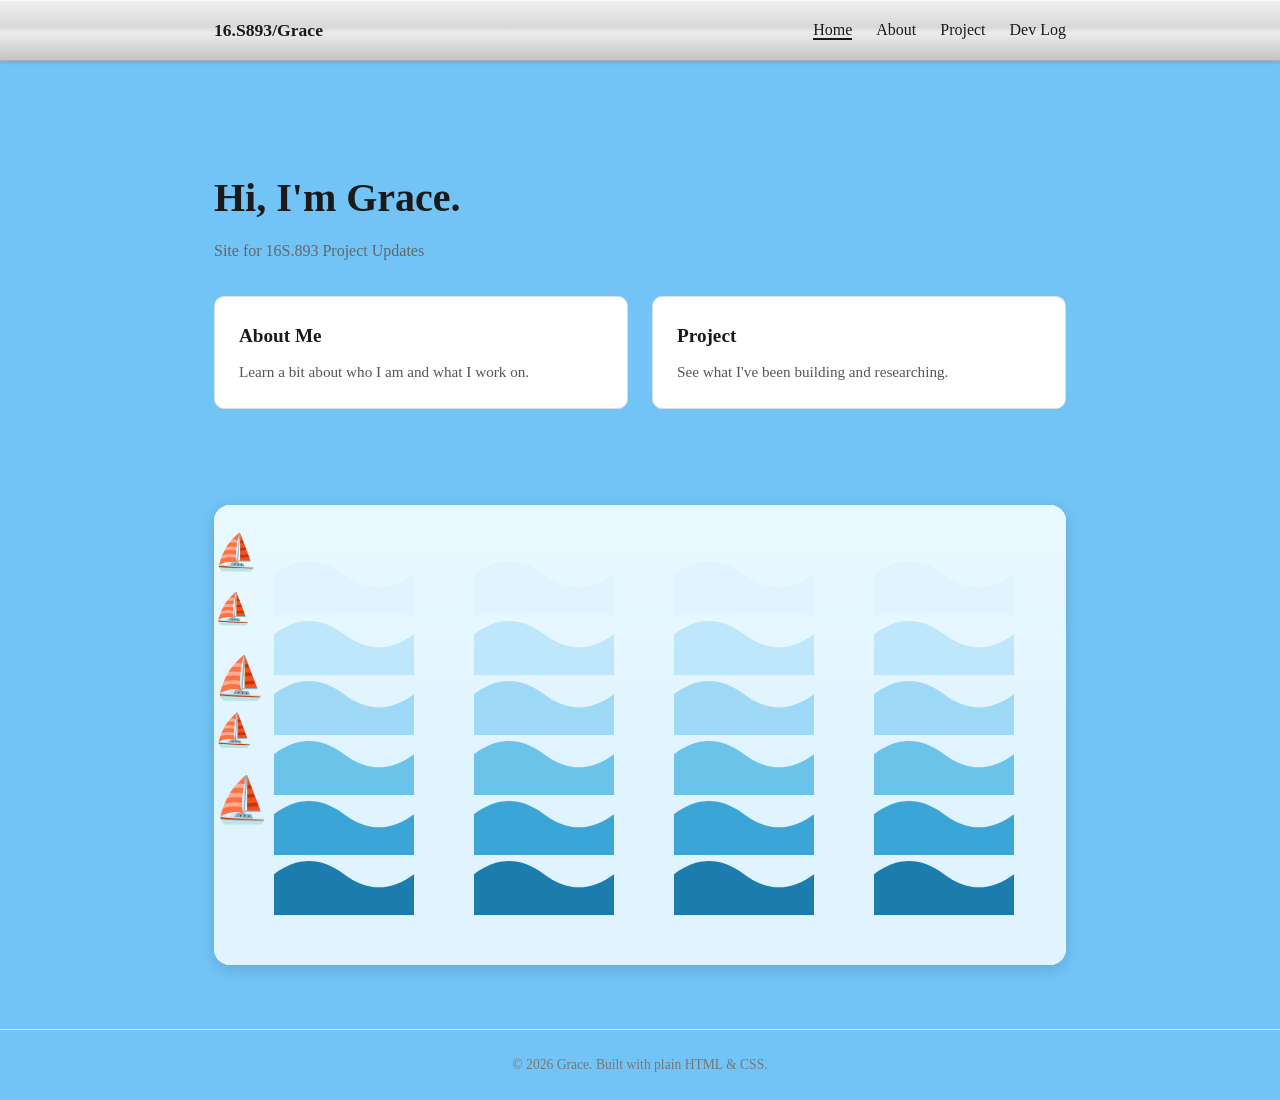
==== index.html @ 9afb396f "website setup" ====
<!DOCTYPE html>
<html lang="en">
<head>
  <meta charset="UTF-8" />
  <meta name="viewport" content="width=device-width, initial-scale=1.0" />
  <title>Home | My Site</title>
  <link rel="stylesheet" href="style.css" />
</head>
<body class="blue-page">
  <header class="site-header">
    <nav class="nav">
      <span class="nav-brand">16.S893/Grace</span>
      <ul class="nav-links">
        <li><a href="index.html" class="active">Home</a></li>
        <li><a href="about.html">About</a></li>
        <li><a href="projects.html">Project</a></li>
        <li><a href="devlog.html">Dev Log</a></li>
      </ul>
    </nav>
  </header>

  <main>
    <section class="hero">
      <h1>Hi, I'm Grace.</h1>
      <p class="subtitle">Site for 16S.893 Project Updates</p>

      <div class="home-links">
        <a href="about.html" class="home-card">
          <h3>About Me</h3>
          <p>Learn a bit about who I am and what I work on.</p>
        </a>
        <a href="projects.html" class="home-card">
          <h3>Project</h3>
          <p>See what I've been building and researching.</p>
        </a>
      </div>
    </section>

    <section class="ocean-scene" aria-hidden="true">
      <div class="ocean-sky"></div>

      <div class="wave-layer wave-layer-1"></div>
      <div class="wave-layer wave-layer-2"></div>

      <div class="boat-track boat-track-1">
        <span class="boat-bob boat-bob-a">⛵</span>
      </div>

      <div class="wave-layer wave-layer-3"></div>

      <div class="boat-track boat-track-2">
        <span class="boat-bob boat-bob-b">⛵</span>
      </div>

      <div class="wave-layer wave-layer-4"></div>

      <div class="boat-track boat-track-3">
        <span class="boat-bob boat-bob-c">⛵</span>
      </div>

      <div class="wave-layer wave-layer-5"></div>

      <div class="boat-track boat-track-4">
        <span class="boat-bob boat-bob-d">⛵</span>
      </div>

      <div class="wave-layer wave-layer-6"></div>

      <div class="boat-track boat-track-5">
        <span class="boat-bob boat-bob-e">⛵</span>
      </div>
    </section>
  </main>

  <footer class="site-footer">
    &copy; 2026 Grace. Built with plain HTML &amp; CSS.
  </footer>
</body>
</html>
---- style.css ----
/* ---- Reset-ish basics ---- */
:root {
  --wave-1: url("data:image/svg+xml,%3Csvg%20xmlns%3D%27http%3A//www.w3.org/2000/svg%27%20viewBox%3D%270%200%20120%2060%27%3E%3Cpath%20d%3D%27M0%2C25%20C20%2C10%2040%2C10%2060%2C25%20C80%2C40%20100%2C40%20120%2C25%20L120%2C60%20L0%2C60%20Z%27%20fill%3D%27%23dff4ff%27/%3E%3C/svg%3E");
  --wave-2: url("data:image/svg+xml,%3Csvg%20xmlns%3D%27http%3A//www.w3.org/2000/svg%27%20viewBox%3D%270%200%20120%2060%27%3E%3Cpath%20d%3D%27M0%2C25%20C20%2C10%2040%2C10%2060%2C25%20C80%2C40%20100%2C40%20120%2C25%20L120%2C60%20L0%2C60%20Z%27%20fill%3D%27%23bfe7fb%27/%3E%3C/svg%3E");
  --wave-3: url("data:image/svg+xml,%3Csvg%20xmlns%3D%27http%3A//www.w3.org/2000/svg%27%20viewBox%3D%270%200%20120%2060%27%3E%3Cpath%20d%3D%27M0%2C25%20C20%2C10%2040%2C10%2060%2C25%20C80%2C40%20100%2C40%20120%2C25%20L120%2C60%20L0%2C60%20Z%27%20fill%3D%27%239ed9f5%27/%3E%3C/svg%3E");
  --wave-4: url("data:image/svg+xml,%3Csvg%20xmlns%3D%27http%3A//www.w3.org/2000/svg%27%20viewBox%3D%270%200%20120%2060%27%3E%3Cpath%20d%3D%27M0%2C25%20C20%2C10%2040%2C10%2060%2C25%20C80%2C40%20100%2C40%20120%2C25%20L120%2C60%20L0%2C60%20Z%27%20fill%3D%27%236cc3ea%27/%3E%3C/svg%3E");
  --wave-5: url("data:image/svg+xml,%3Csvg%20xmlns%3D%27http%3A//www.w3.org/2000/svg%27%20viewBox%3D%270%200%20120%2060%27%3E%3Cpath%20d%3D%27M0%2C25%20C20%2C10%2040%2C10%2060%2C25%20C80%2C40%20100%2C40%20120%2C25%20L120%2C60%20L0%2C60%20Z%27%20fill%3D%27%233aa5d6%27/%3E%3C/svg%3E");
  --wave-6: url("data:image/svg+xml,%3Csvg%20xmlns%3D%27http%3A//www.w3.org/2000/svg%27%20viewBox%3D%270%200%20120%2060%27%3E%3Cpath%20d%3D%27M0%2C25%20C20%2C10%2040%2C10%2060%2C25%20C80%2C40%20100%2C40%20120%2C25%20L120%2C60%20L0%2C60%20Z%27%20fill%3D%27%231c7cae%27/%3E%3C/svg%3E");
}

* {
  box-sizing: border-box;
}

body {
  margin: 0;
  font-family: Georgia, "Times New Roman", Times, serif;
  color: #1a1a1a;
  background: #fafafa;
  line-height: 1.6;
}

/* Pages with the light-blue background (body + footer only) */
body.blue-page {
  background: #72c4f7;
}

body.blue-page .site-footer {
  background: #72c4f7;
}

/* ---- About page layout: bio + headshot, sailing photo below ---- */
.about-row {
  display: flex;
  align-items: flex-start;
  gap: 2rem;
  flex-wrap: wrap;
  margin-top: 1.5rem;
}

.bio-text {
  flex: 1 1 320px;
  margin: 0;
}

.headshot {
  flex: 0 0 200px;
  width: 200px;
  height: 200px;
  object-fit: cover;
  border-radius: 12px;
  border: 3px solid #ffffff;
  box-shadow: 0 2px 8px rgba(0, 0, 0, 0.15);
}

.sailing-photo {
  display: block;
  margin: 2rem auto 0;
  max-width: 100%;
  border-radius: 12px;
  box-shadow: 0 2px 8px rgba(0, 0, 0, 0.15);
}

/* ---- Project page: coming soon easter egg ---- */
.coming-soon {
  font-size: 1.5rem;
  font-weight: 600;
  margin-top: 2rem;
  cursor: default;
  display: inline-block;
}

.hint-text {
  margin: 0.5rem 0 0;
  font-size: 0.85rem;
  color: #888;
  font-style: italic;
}

/* ---- Dev Log page: black background, green "hacker" font ---- */
body.hacker-page {
  background: #000000;
  color: #33ff33;
  font-family: "Courier New", Courier, monospace;
}

body.hacker-page main h1,
body.hacker-page main h2 {
  color: #33ff33;
}

body.hacker-page .subtitle {
  color: #2ecc40;
}

body.hacker-page .log-entry {
  border-left-color: #1f7a1f;
}

body.hacker-page .log-date {
  color: #2ecc40;
}

body.hacker-page .site-footer {
  background: #000000;
  color: #33ff33;
  border-top-color: #1f7a1f;
}

body.hacker-page a {
  color: #33ff33;
}

body.hacker-page .site-header a {
  color: #1a1a1a;
}

body.hacker-page .site-header .nav-brand {
  color: #1a1a1a;
}

.question-mark {
  position: fixed;
  font-weight: 700;
  color: #1a1a1a;
  pointer-events: none;
  z-index: 9999;
  animation: pop-fade 1.2s ease-out forwards;
}

@keyframes pop-fade {
  0% {
    opacity: 0;
    transform: translateY(0) scale(0.5);
  }
  15% {
    opacity: 1;
    transform: translateY(-10px) scale(1.1);
  }
  100% {
    opacity: 0;
    transform: translateY(-60px) scale(1);
  }
}

a {
  color: #1a1a1a;
  text-decoration: none;
}

a:hover {
  text-decoration: underline;
}

img {
  max-width: 100%;
}

/* ---- Layout ---- */
.site-header {
  background: linear-gradient(180deg, #f2f2f2 0%, #d8d8d8 45%, #ececec 55%, #c4c4c4 100%);
  border-bottom: 1px solid #b0b0b0;
  box-shadow: 0 1px 4px rgba(0, 0, 0, 0.15), inset 0 1px 0 rgba(255, 255, 255, 0.6);
  position: sticky;
  top: 0;
  z-index: 10;
}

.nav {
  max-width: 900px;
  margin: 0 auto;
  display: flex;
  align-items: center;
  justify-content: space-between;
  padding: 1rem 1.5rem;
}

.nav-brand {
  font-weight: 700;
  font-size: 1.1rem;
}

.nav-links {
  display: flex;
  gap: 1.5rem;
  list-style: none;
  margin: 0;
  padding: 0;
}

.nav-links a {
  font-weight: 500;
}

.nav-links a.active {
  border-bottom: 2px solid #1a1a1a;
}

main {
  max-width: 900px;
  margin: 0 auto;
  padding: 2.5rem 1.5rem 4rem;
  min-height: 60vh;
}

.site-footer {
  border-top: 1px solid #e0e0e0;
  padding: 1.5rem;
  text-align: center;
  font-size: 0.85rem;
  color: #777;
}

/* ---- Typography ---- */
h1 {
  font-size: 2rem;
  margin-bottom: 0.5rem;
}

h2 {
  font-size: 1.4rem;
  margin-top: 2rem;
}

.subtitle {
  color: #666;
  margin-top: 0;
  margin-bottom: 2rem;
}

/* ---- Home page ---- */
.hero {
  padding: 2rem 0 3rem;
}

.hero h1 {
  font-size: 2.5rem;
}

.home-links {
  display: flex;
  gap: 1.5rem;
  flex-wrap: wrap;
  margin-top: 2rem;
}

.home-card {
  flex: 1 1 240px;
  display: block;
  padding: 1.5rem;
  border: 1px solid #ddd;
  border-radius: 10px;
  background: #ffffff;
  color: #1a1a1a;
  text-decoration: none;
  transition: box-shadow 0.2s ease, transform 0.2s ease;
}

.home-card:hover {
  box-shadow: 0 4px 12px rgba(0, 0, 0, 0.12);
  transform: translateY(-2px);
  text-decoration: none;
}

.home-card h3 {
  margin: 0 0 0.5rem;
  font-size: 1.2rem;
}

.home-card p {
  margin: 0;
  color: #555;
  font-size: 0.95rem;
}

/* ---- Home page: animated ocean scene ---- */
.ocean-scene {
  position: relative;
  width: 100%;
  height: 460px;
  margin-top: 3rem;
  overflow: hidden;
  border-radius: 16px;
  box-shadow: 0 4px 16px rgba(0, 0, 0, 0.15);
  background: linear-gradient(180deg, #eaf9ff 0%, #dff4ff 100%);
}

.ocean-sky {
  position: absolute;
  inset: 0;
  background: linear-gradient(180deg, #eaf9ff 0%, #dff4ff 60%, #dff4ff 100%);
}

.wave-layer {
  position: absolute;
  left: -20%;
  width: 140%;
  height: 70px;
  background-repeat: repeat-x;
  background-size: 200px 70px;
}

.wave-layer-1 {
  top: 40px;
  background-image: var(--wave-1);
  animation: wave-scroll-r 24s linear infinite;
}

.wave-layer-2 {
  top: 100px;
  background-image: var(--wave-2);
  animation: wave-scroll-l 20s linear infinite;
}

.wave-layer-3 {
  top: 160px;
  background-image: var(--wave-3);
  animation: wave-scroll-r 17s linear infinite;
}

.wave-layer-4 {
  top: 220px;
  background-image: var(--wave-4);
  animation: wave-scroll-l 14s linear infinite;
}

.wave-layer-5 {
  top: 280px;
  background-image: var(--wave-5);
  animation: wave-scroll-r 11s linear infinite;
}

.wave-layer-6 {
  top: 340px;
  height: 130px;
  background-image: var(--wave-6);
  animation: wave-scroll-l 8s linear infinite;
}

@keyframes wave-scroll-l {
  from { background-position-x: 0; }
  to   { background-position-x: -200px; }
}

@keyframes wave-scroll-r {
  from { background-position-x: 0; }
  to   { background-position-x: 200px; }
}

.boat-track {
  position: absolute;
  width: 100%;
  height: 0;
}

.boat-track span.boat-bob {
  position: absolute;
  display: inline-block;
  transform-origin: center;
}

/* Each boat sails left-to-right/right-to-left in time with the wave layer
   beneath it, and bobs up/down to ride the crest. */
.boat-track-1 { top: 20px; }
.boat-track-1 .boat-bob {
  font-size: 2.2rem;
  animation: sail-r 24s linear infinite, boat-bob 2.4s ease-in-out infinite;
}

.boat-track-2 { top: 80px; }
.boat-track-2 .boat-bob {
  font-size: 1.9rem;
  animation: sail-l 20s linear infinite, boat-bob 2s ease-in-out infinite;
  animation-delay: -4s, 0.3s;
}

.boat-track-3 { top: 140px; }
.boat-track-3 .boat-bob {
  font-size: 2.6rem;
  animation: sail-r 17s linear infinite, boat-bob 2.2s ease-in-out infinite;
  animation-delay: -8s, 0.1s;
}

.boat-track-4 { top: 200px; }
.boat-track-4 .boat-bob {
  font-size: 2rem;
  animation: sail-l 14s linear infinite, boat-bob 1.8s ease-in-out infinite;
  animation-delay: -5s, 0.5s;
}

.boat-track-5 { top: 260px; }
.boat-track-5 .boat-bob {
  font-size: 2.8rem;
  animation: sail-r 11s linear infinite, boat-bob 2.6s ease-in-out infinite;
  animation-delay: -2s, 0.2s;
}

@keyframes sail-r {
  from { left: -10%; transform: scaleX(-1); }
  to   { left: 105%; transform: scaleX(-1); }
}

@keyframes sail-l {
  from { left: 105%; transform: scaleX(1); }
  to   { left: -10%; transform: scaleX(1); }
}

@keyframes boat-bob {
  0%, 100% { margin-top: 0; }
  50% { margin-top: -8px; }
}

/* ---- Projects ---- */
.project-grid {
  display: grid;
  grid-template-columns: repeat(auto-fit, minmax(240px, 1fr));
  gap: 1.5rem;
  margin-top: 1.5rem;
}

.project-card {
  border: 1px solid #e0e0e0;
  border-radius: 8px;
  padding: 1.25rem;
  background: #fff;
}

.project-card h3 {
  margin-top: 0;
}

.project-card .tags {
  font-size: 0.8rem;
  color: #888;
  margin-top: 0.5rem;
}

/* ---- Dev log ---- */
.log-entry {
  border-left: 3px solid #ddd;
  padding-left: 1rem;
  margin-bottom: 2rem;
}

.log-date {
  font-size: 0.85rem;
  color: #888;
  text-transform: uppercase;
  letter-spacing: 0.03em;
}

.log-entry h2 {
  margin-top: 0.25rem;
}

.log-toggle {
  cursor: pointer;
  user-select: none;
}

.log-toggle::before {
  content: '▸';
  display: inline-block;
  margin-right: 0.4rem;
  transition: transform 0.2s ease;
}

.log-toggle[aria-expanded="true"]::before {
  transform: rotate(90deg);
}

.log-body {
  overflow: hidden;
  max-height: 1200px;
  transition: max-height 0.3s ease, opacity 0.3s ease;
  opacity: 1;
}

.log-body.collapsed {
  max-height: 0;
  opacity: 0;
  margin: 0;
}

/* ---- Easter egg: sailing ---- */
.easter-egg {
  text-decoration: underline dotted;
  text-decoration-color: #999;
  cursor: default;
}

.sailboat {
  position: fixed;
  bottom: 0;
  left: -120px;
  font-size: 3rem;
  line-height: 1;
  pointer-events: none;
  z-index: 9999;
  animation: sail-across 4s linear forwards;
  transform: scaleX(-1); /* face rightwards while moving right */
}

@keyframes sail-across {
  from {
    left: -120px;
  }
  to {
    left: 110vw;
  }
}
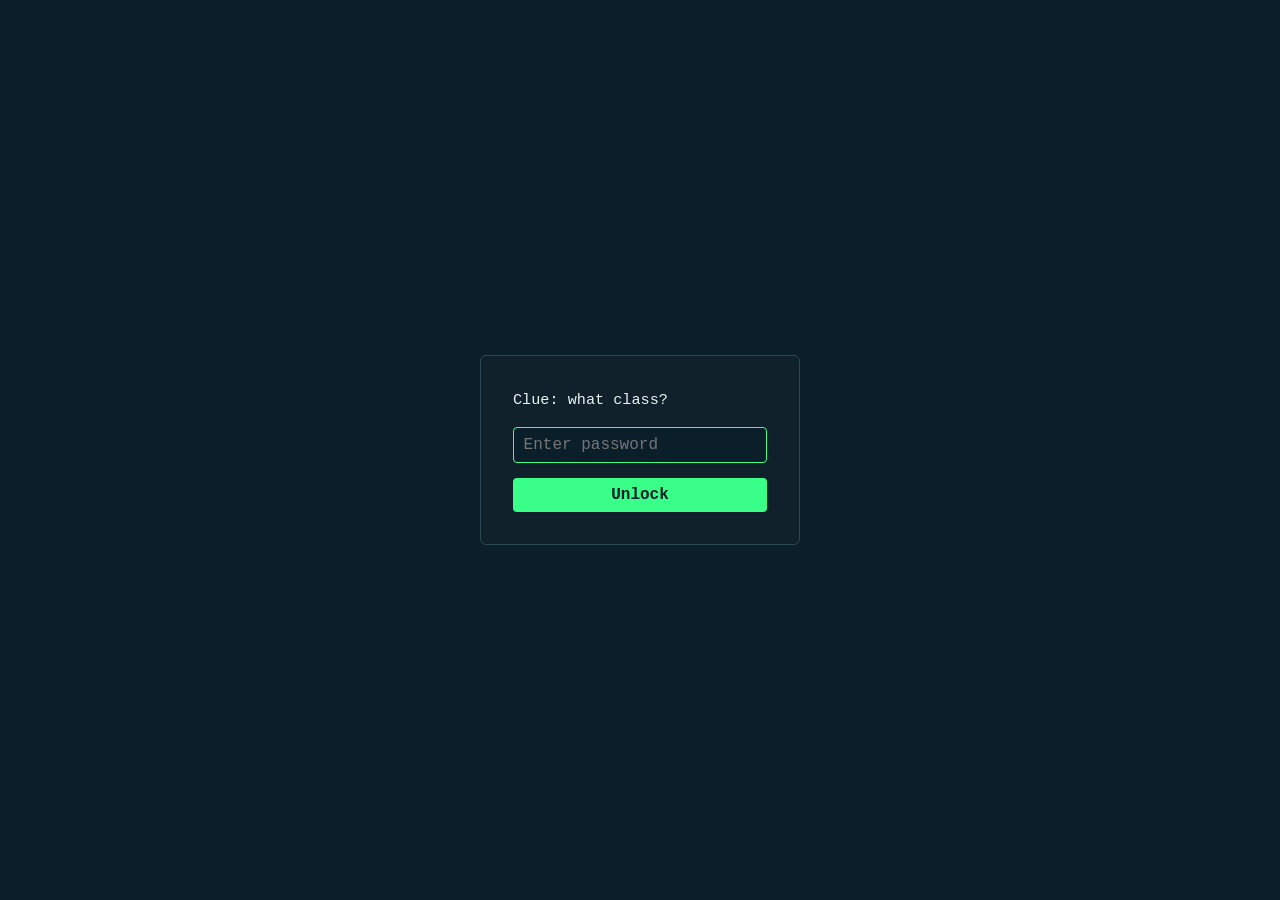
==== commit ff0c669d: "devlog update" ====
--- a/index.html
+++ b/index.html
@@ -6,7 +6,16 @@
   <title>Home | My Site</title>
   <link rel="stylesheet" href="style.css" />
 </head>
-<body class="blue-page">
+<body class="blue-page" data-gated="true">
+  <div id="password-gate" class="password-gate">
+    <form id="password-gate-form" class="password-gate-form">
+      <label for="password-gate-input">Clue: what class?</label>
+      <input type="password" id="password-gate-input" name="password" autocomplete="off" placeholder="Enter password" />
+      <button type="submit">Unlock</button>
+      <p id="password-gate-error" class="password-gate-error" hidden>Incorrect password, try again.</p>
+    </form>
+  </div>
+
   <header class="site-header">
     <nav class="nav">
       <span class="nav-brand">16.S893/Grace</span>
@@ -75,5 +84,7 @@
   <footer class="site-footer">
     &copy; 2026 Grace. Built with plain HTML &amp; CSS.
   </footer>
+
+  <script src="script.js"></script>
 </body>
 </html>
--- a/style.css
+++ b/style.css
@@ -1,5 +1,12 @@
 /* ---- Reset-ish basics ---- */
 :root {
+  /* Site-wide page background: the original saturated sky blue. */
+  --page-blue: #72c4f7;
+  /* Projects/proposal page only: a desaturated variant so long-form body
+     copy on the translucent cards stays high-contrast. */
+  --page-blue-muted: #a9cfe4;
+  --accent-blue: #1c7cae;
+  --accent-blue-dark: #145f86;
   --wave-1: url("data:image/svg+xml,%3Csvg%20xmlns%3D%27http%3A//www.w3.org/2000/svg%27%20viewBox%3D%270%200%20120%2060%27%3E%3Cpath%20d%3D%27M0%2C25%20C20%2C10%2040%2C10%2060%2C25%20C80%2C40%20100%2C40%20120%2C25%20L120%2C60%20L0%2C60%20Z%27%20fill%3D%27%23dff4ff%27/%3E%3C/svg%3E");
   --wave-2: url("data:image/svg+xml,%3Csvg%20xmlns%3D%27http%3A//www.w3.org/2000/svg%27%20viewBox%3D%270%200%20120%2060%27%3E%3Cpath%20d%3D%27M0%2C25%20C20%2C10%2040%2C10%2060%2C25%20C80%2C40%20100%2C40%20120%2C25%20L120%2C60%20L0%2C60%20Z%27%20fill%3D%27%23bfe7fb%27/%3E%3C/svg%3E");
   --wave-3: url("data:image/svg+xml,%3Csvg%20xmlns%3D%27http%3A//www.w3.org/2000/svg%27%20viewBox%3D%270%200%20120%2060%27%3E%3Cpath%20d%3D%27M0%2C25%20C20%2C10%2040%2C10%2060%2C25%20C80%2C40%20100%2C40%20120%2C25%20L120%2C60%20L0%2C60%20Z%27%20fill%3D%27%239ed9f5%27/%3E%3C/svg%3E");
@@ -22,11 +29,20 @@
 
 /* Pages with the light-blue background (body + footer only) */
 body.blue-page {
-  background: #72c4f7;
+  background: var(--page-blue);
 }
 
 body.blue-page .site-footer {
-  background: #72c4f7;
+  background: var(--page-blue);
+  color: #2b3a42;
+  border-top-color: rgba(0, 0, 0, 0.12);
+}
+
+/* Proposal page: desaturated background, scoped so index/about keep the
+   saturated blue. */
+body.blue-page.proposal-page,
+body.blue-page.proposal-page .site-footer {
+  background: var(--page-blue-muted);
 }
 
 /* ---- About page layout: bio + headshot, sailing photo below ---- */
@@ -70,10 +86,227 @@
   display: inline-block;
 }
 
+/* ---- Project page: table of contents sidebar (collapsible) ---- */
+.toc-toggle {
+  position: fixed;
+  top: 5rem;
+  left: 1rem;
+  z-index: 20;
+  font-family: inherit;
+  font-size: 0.9rem;
+  padding: 0.5rem 0.9rem;
+  border: 1px solid rgba(0, 0, 0, 0.15);
+  border-radius: 8px;
+  background: rgba(255, 255, 255, 0.85);
+  color: #1a1a1a;
+  cursor: pointer;
+  box-shadow: 0 2px 8px rgba(0, 0, 0, 0.12);
+}
+
+.toc-toggle:hover {
+  background: #ffffff;
+}
+
+.toc-panel {
+  position: fixed;
+  top: 0;
+  left: 0;
+  height: 100%;
+  width: 260px;
+  max-width: 80vw;
+  background: #ffffff;
+  border-right: 1px solid #e0e0e0;
+  box-shadow: 2px 0 12px rgba(0, 0, 0, 0.15);
+  padding: 3.5rem 1.5rem 1.5rem;
+  overflow-y: auto;
+  z-index: 30;
+  transform: translateX(-100%);
+  transition: transform 0.25s ease;
+}
+
+.toc-panel.open {
+  transform: translateX(0);
+}
+
+.toc-close {
+  position: absolute;
+  top: 0.75rem;
+  right: 0.75rem;
+  font-size: 1.4rem;
+  line-height: 1;
+  background: none;
+  border: none;
+  color: #555;
+  cursor: pointer;
+}
+
+.toc-title {
+  font-weight: 700;
+  font-size: 0.85rem;
+  text-transform: uppercase;
+  letter-spacing: 0.04em;
+  color: #888;
+  margin: 0 0 0.75rem;
+}
+
+.toc-panel ul {
+  list-style: none;
+  margin: 0;
+  padding: 0;
+}
+
+.toc-panel ul ul {
+  margin-top: 0.4rem;
+  margin-left: 0.9rem;
+  padding-left: 0.75rem;
+  border-left: 2px solid #eee;
+}
+
+.toc-panel li {
+  margin: 0.4rem 0;
+}
+
+.toc-panel a {
+  font-size: 0.92rem;
+  color: #1a1a1a;
+}
+
+.toc-panel ul ul a {
+  font-size: 0.85rem;
+  color: #555;
+}
+
+.toc-backdrop {
+  position: fixed;
+  inset: 0;
+  background: rgba(0, 0, 0, 0.25);
+  z-index: 25;
+  opacity: 0;
+  pointer-events: none;
+  transition: opacity 0.25s ease;
+}
+
+.toc-backdrop.open {
+  opacity: 1;
+  pointer-events: auto;
+}
+
+/* ---- Project page: proposal content, styled as separated sections ---- */
+.proposal-section {
+  max-width: 720px;
+  margin: 2.5rem 0;
+  padding: 1.75rem 2rem;
+  background: rgba(255, 255, 255, 0.75);
+  border: 1px solid rgba(255, 255, 255, 0.9);
+  border-radius: 12px;
+  box-shadow: 0 2px 10px rgba(0, 0, 0, 0.08);
+  opacity: 0;
+  transform: translateY(16px);
+  transition: opacity 0.5s ease, transform 0.5s ease;
+}
+
+.proposal-section.in-view {
+  opacity: 1;
+  transform: translateY(0);
+}
+
+.proposal-section h2 {
+  font-size: 1.4rem;
+  margin-top: 0;
+  margin-bottom: 0.5rem;
+}
+
+.proposal-section p {
+  margin: 0.75rem 0;
+  line-height: 1.6;
+}
+
+.background-subsection {
+  margin-top: 1.75rem;
+  padding-top: 1.75rem;
+  border-top: 1px solid rgba(26, 26, 26, 0.15);
+}
+
+.background-subsection h3 {
+  margin: 0 0 0.65rem;
+  font-size: 1.15rem;
+}
+
+.magnetic-window-figure {
+  margin: 1.5rem 0 0;
+}
+
+.magnetic-window-figure img {
+  display: block;
+  width: 100%;
+  border-radius: 10px;
+  background: #ffffff;
+  box-shadow: 0 2px 8px rgba(0, 0, 0, 0.12);
+}
+
+.magnetic-window-figure figcaption {
+  margin-top: 0.5rem;
+  font-size: 0.9rem;
+  font-style: italic;
+  color: #555;
+  text-align: center;
+}
+
+.big-question {
+  padding: 1.5rem;
+  border: 0;
+  border-left: 4px solid var(--accent-blue);
+  border-radius: 0 8px 8px 0;
+  background: rgba(255, 255, 255, 0.6);
+}
+
+.big-question h3 {
+  color: var(--accent-blue-dark);
+}
+
+.big-question p {
+  margin-bottom: 0;
+  font-size: 1.15rem;
+  font-style: italic;
+}
+
 .hint-text {
   margin: 0.5rem 0 0;
   font-size: 0.85rem;
   color: #888;
+  font-style: italic;
+}
+
+.wip-note {
+  font-size: 0.8rem;
+  color: #999;
+}
+
+.milestones-table {
+  width: 100%;
+  border-collapse: collapse;
+  margin: 1rem 0;
+  font-size: 0.92rem;
+}
+
+.milestones-table th,
+.milestones-table td {
+  border: 1px solid rgba(26, 26, 26, 0.15);
+  padding: 0.6rem 0.75rem;
+  text-align: left;
+  vertical-align: top;
+}
+
+.milestones-table th {
+  background: rgba(255, 255, 255, 0.5);
+  font-size: 0.8rem;
+  text-transform: uppercase;
+  letter-spacing: 0.03em;
+  color: #555;
+}
+
+.milestones-table td.wip-cell {
+  color: #999;
   font-style: italic;
 }
 
@@ -228,6 +461,11 @@
   margin-bottom: 2rem;
 }
 
+body.proposal-page .subtitle {
+  color: #333;
+  font-style: italic;
+}
+
 /* ---- Home page ---- */
 .hero {
   padding: 2rem 0 3rem;
@@ -509,3 +747,77 @@
     left: 110vw;
   }
 }
+
+/* ---- Password gate (client-side deterrent, not real security) ---- */
+body.gate-locked > *:not(.password-gate) {
+  display: none !important;
+}
+
+.password-gate {
+  display: none;
+}
+
+body.gate-locked .password-gate {
+  display: flex;
+  position: fixed;
+  inset: 0;
+  z-index: 10000;
+  align-items: center;
+  justify-content: center;
+  background: #0b1f2b;
+}
+
+.password-gate-form {
+  display: flex;
+  flex-direction: column;
+  gap: 0.9rem;
+  width: 100%;
+  max-width: 320px;
+  padding: 2rem;
+  background: #10212b;
+  border: 1px solid #2a4a56;
+  border-radius: 6px;
+  color: #e5f3f1;
+  font-family: "Courier New", Courier, monospace;
+}
+
+.password-gate-form label {
+  font-size: 0.95rem;
+}
+
+.password-gate-form input[type="password"] {
+  padding: 0.5rem 0.6rem;
+  font-size: 1rem;
+  font-family: inherit;
+  background: #0b1f2b;
+  color: #e5f3f1;
+  border: 1px solid #2a4a56;
+  border-radius: 4px;
+}
+
+.password-gate-form input[type="password"]:focus {
+  outline: none;
+  border-color: #39ff88;
+}
+
+.password-gate-form button {
+  padding: 0.5rem 0.6rem;
+  font-size: 1rem;
+  font-family: inherit;
+  background: #39ff88;
+  color: #0b1f2b;
+  border: none;
+  border-radius: 4px;
+  cursor: pointer;
+  font-weight: 700;
+}
+
+.password-gate-form button:hover {
+  background: #2fe077;
+}
+
+.password-gate-error {
+  margin: 0;
+  color: #ff6b6b;
+  font-size: 0.85rem;
+}
